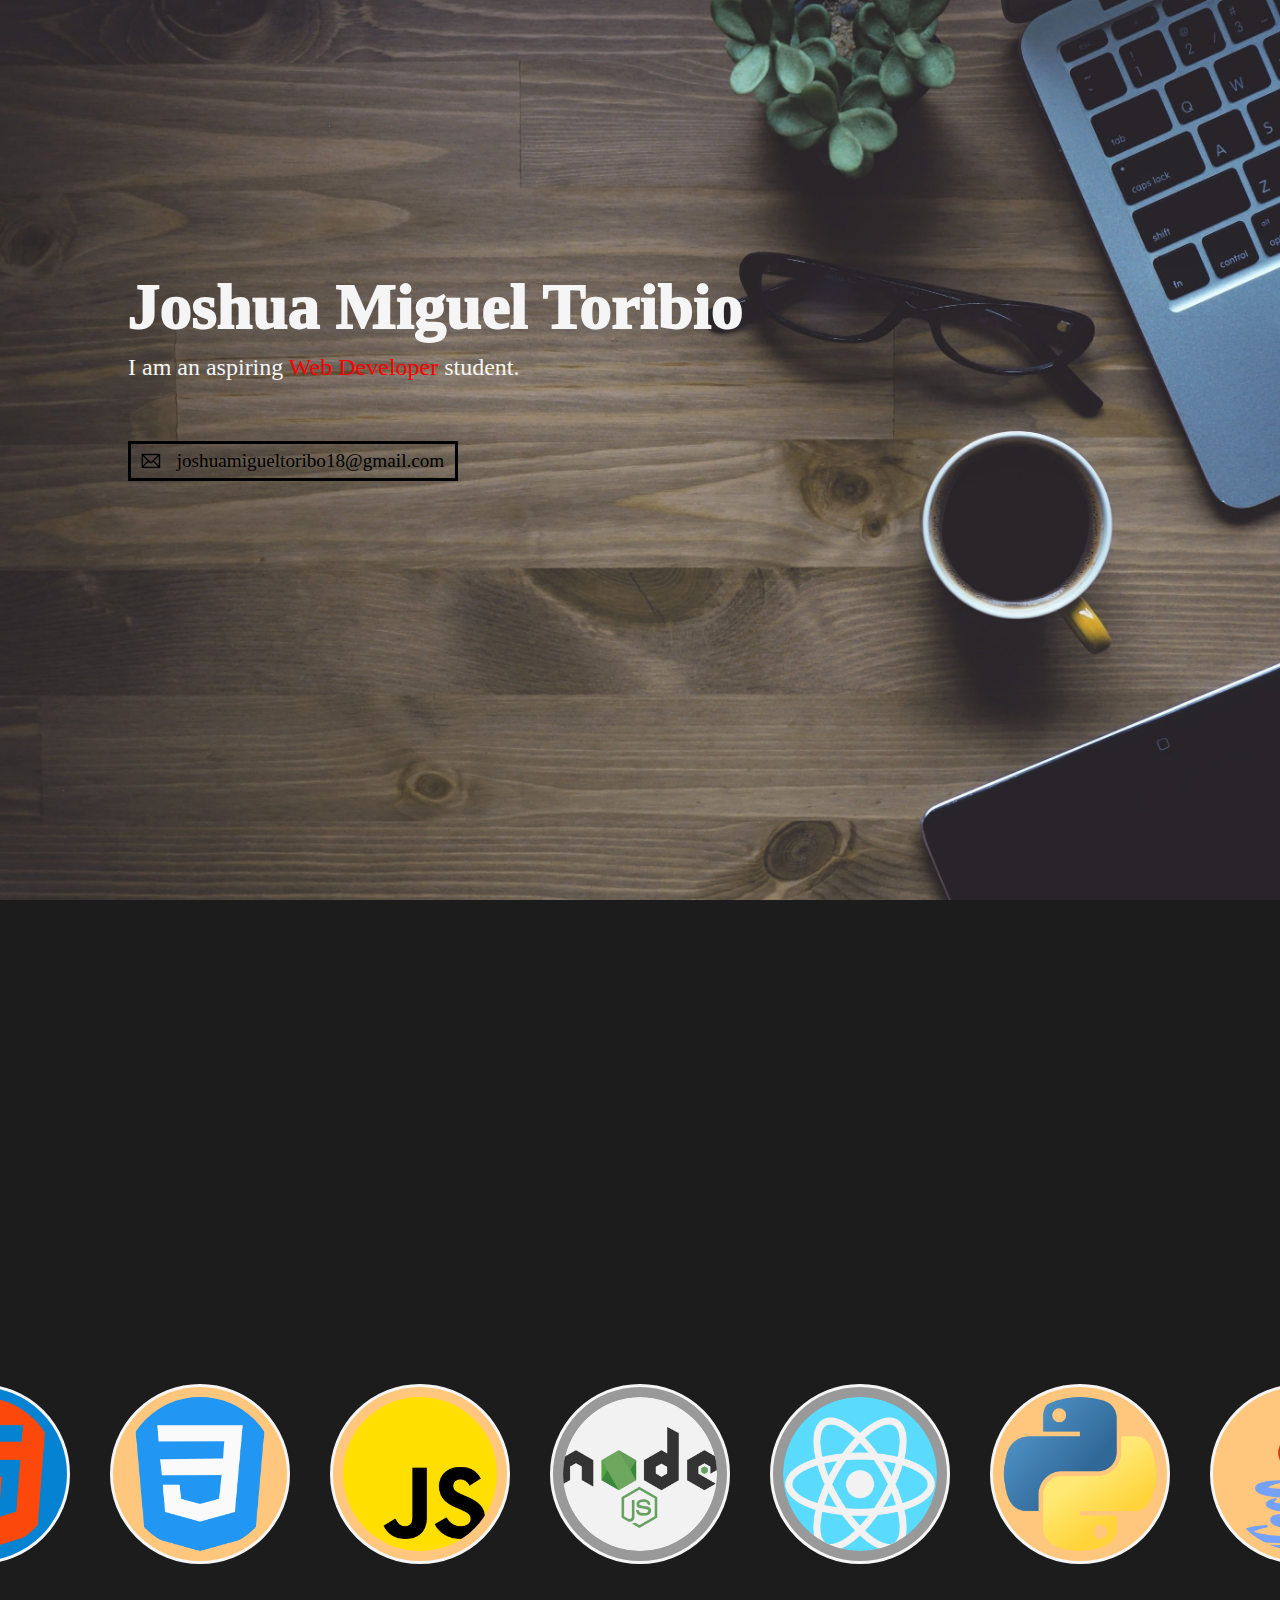
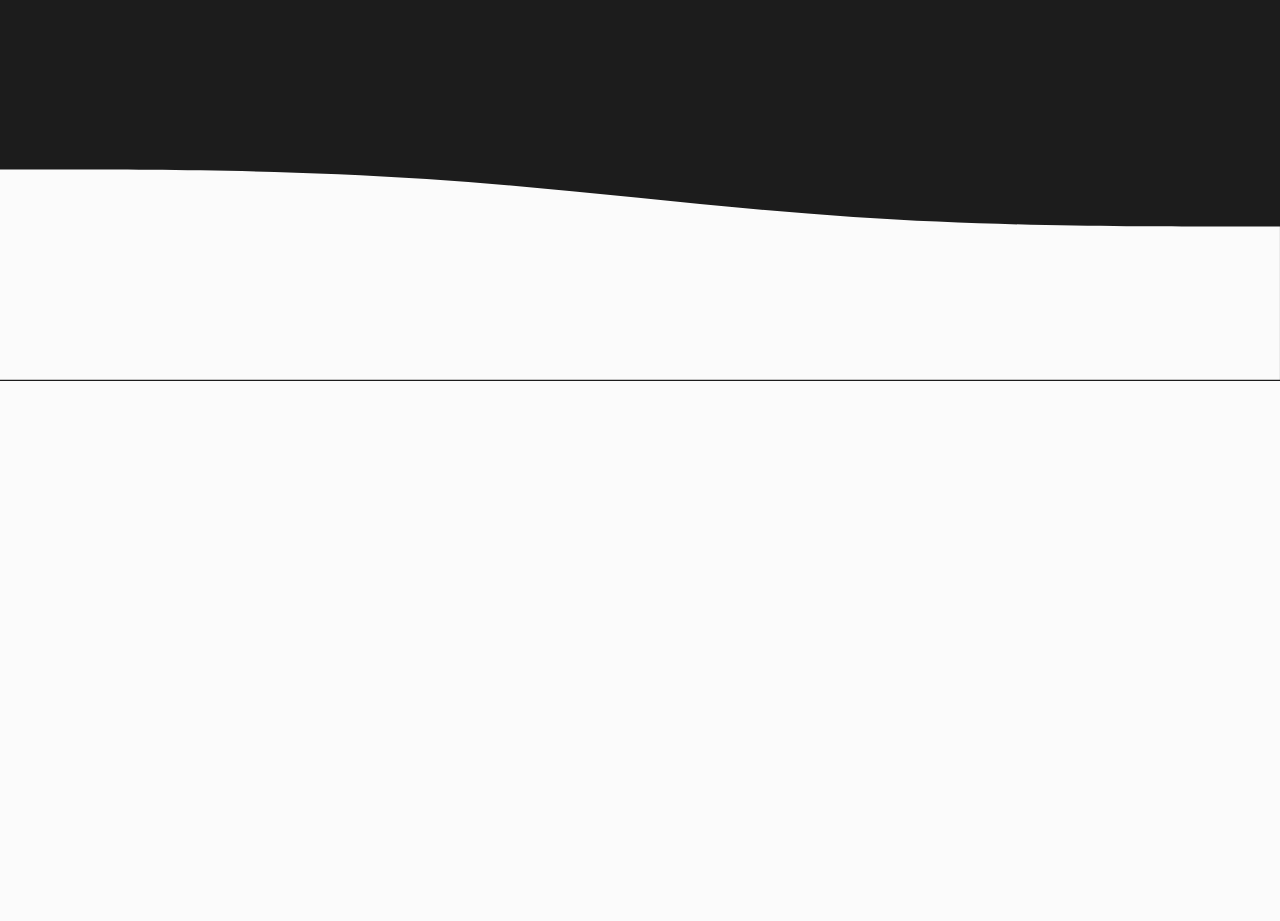
==== src/index.html @ 59a453fa "Initial commit" ====
<!DOCTYPE html>
<html lang="en">
<head>
    <meta charset="UTF-8">
    <meta http-equiv="X-UA-Compatible" content="IE=edge">
    <meta name="viewport" content="width=device-width, initial-scale=1.0">
    <link rel="stylesheet" href="style.css">
    
    <title>Porfotlio</title>
</head>
<body>
    <div class="hero">
        <div class="name">
            <h1>Joshua Miguel Toribio</h1>
            <p class="description"> I am an aspiring <span>Web Developer </span>student.</p>
            <div class="emailCon">
                <img class="emailLogo"src="/images/email-logo-png-1125.png" alt="email">
                <button class="email" onclick="copyEmail()"> joshuamigueltoribo18@gmail.com</button>
            </div>
            <h3>Copied</h3>
        </div>
    
        
    </div>
    <div class="skills">
        <div class="container">
                <div class="legend">
                    <div class="list">
                        <div class="Advance"></div>
                        <h1>Expert</h1>
                    </div>
                    <div class="list">
                        <div class="Intermediate"></div>
                        <h1>Intermediate</h1>
                    </div>
                    <div class="list">
                        <div class="Basic"></div>
                        <h1>Basic</h1>
                    </div>
                    <div class="list">
                        <div class="Entry"></div>
                        <h1>Entry</h1>
                    </div>

                    
                </div>
                

                </div>
                <h1 class="skill">SKILLS</h1>
                <div id="techs" class="techs">
                    <img id="img" class="html" src="/images/html-5.png" alt="">
                    <img id="img" class="css" src="/images/css-3.png" alt="">
                    <img id="img" class="js" src="/images/js.png" alt="">
                    <img id="img" class="node" src="/images/nodejs.png" alt="">
                    <img id="img" class="react" src="/images/react.png" alt="">
                    <img id="img" class="python" src="/images/python.png" alt="">
                    <img id="img" class="java" src="/images/java.png" alt="">
                </div>
        </div>
    </div>

    <div class="svg">
        <svg xmlns="http://www.w3.org/2000/svg" viewBox="0 0 1440 300">
            <path fill="#FBFBFB" fill-opacity="5" d="M0,64L80,64C160,64,320,64,480,74.7C640,85,800,107,960,117.3C1120,128,1280,128,1360,128L1440,128L1440,320L1360,320C1280,320,1120,320,960,320C800,320,640,320,480,320C320,320,160,320,80,320L0,320Z"></path>
        </svg>
    </div>
    
    <div class="about">
        <div class="container">
            <h1>About me</h1>
        <p>
            I'm a web developer with a passion for creating beautiful and functional websites. I'm currently working on my portfolio website. I'm looking for a job in the web development field.
            
                
        </p>
        <div class="sub-container">
            <img src="/images/273241157_686160079077895_9075650239046493357_n.jpg" alt="me">
            <div class="info">
                <h1>Web Developer / Backend Developer</h1>
                <p>I am a college student and aspiring Web Developer in the future. </p>
                <ul class="list1">
                    <li><strong>Birthday:</strong> November 13,2001</li>
                    <li><strong>Phone:</strong> +639393251299</li>
                    <li><strong>City:</strong> Lal-lo,Cagayan</li>
                    
                </ul>
                <ul class="list2">
                    <li><strong>Age:</strong> 20</li>
                    <li><strong>Degree:</strong> Computer Engineering(Ongoing)</li>
                    <li><strong>Email:</strong> joshuamigueltoribio18@gmail.com</li>
                </ul>
            </div>
        </div>
    </div>
      
    <script src="script.js"></script>
    
</body>
</html>
---- src/style.css ----
@import url('https://fonts.googleapis.com/css2?family=Libre+Baskerville&family=Raleway:ital,wght@1,900&family=Secular+One&display=swap');
* {
    padding: 0;
    margin: 0;
    box-sizing: border-box;
    font-family:'Poppins';
}
html {
    scroll-behavior: smooth;

}

body {
    background-color: #1c1c1c;
    
}

.hero {
    color: whitesmoke;
    padding: 0 10%;
    width: 100%;
    height: 100vh;
    background-color: #1c1c1c;
    background-image: url(/images/279547.jpg);
    background-size: cover;
    animation: 1s Intro3;
}

.name {
    position: relative;
    top: 30%;
    font-family: 'Raleway', sans-serif;
    animation: 1s Intro;
}
.name h1 {
    font-size: 4rem;
    margin-bottom: 10px;
    font-weight: 1000;
}
p {
    margin-bottom: 60px;
    font-size: 1.5rem;
}
span {
    color: red;
}
h3 {
    opacity: 0;
    transition: 1s all;
}

.social{
    
    position: relative;
    top: 20%;
    right: 30%;
    width: 100px;
    height: 100px;
    background-color: #1c1c1c;
    border-radius: 1000px;
    cursor: pointer;
}
.social img {
    position: absolute;
    transform: translate(-50%,-50%);
    width: 100px;
    height: 100px;
}
.email {
    font-size: larger;
    border-radius: 20px;
    width: 300px;
    height: 40px;
    background: transparent;
    border: none;
    padding-left: 15px;
    cursor: pointer;
}
.emailCon {
    width: 330px;
    height: 40px;
    background: none;
    cursor: pointer;
    display: flex;
    align-items: center;
    border: 3px solid black;
    padding: 10px;
}
.emailLogo {
    width: 20px;
    height: 20px;
}
.emailCon::after {
    content: "Copy";
    position: absolute;
    left: 28%;
    top: 78%;
    opacity: 0;
    transition: 500ms all;
}
.emailCon:hover::after {
    opacity: 1;

}
.skills {
    padding: 0 10%;
    color: whitesmoke;
    width: 100%;
    height: 90vh;
    background-color: #1c1c1c;
    opacity: 1;
    transition: 500ms all;
    position: relative;
    overflow: hidden;
}



.skills .container {
    background-color: #17181b;
    width: 300px;
    height: 310px;
    box-shadow: 5px 5px 5px black;    
    font-family: 'Gill Sans', 'Gill Sans MT', Calibri, 'Trebuchet MS', sans-serif;
    display: flex;
    flex-direction: column;
    align-items: center;
    position: relative;
    opacity: 0;
    top: 5%;
    transition: 1.2s;

}
.legend {
    margin-top: 12px;
}
.list h1{
    font-family: Verdana, Geneva, Tahoma, sans-serif;
    margin-left: 20px;
    font-size: 1.5rem;
    margin: auto;
    margin-left: 10px;
}
.list {
    display: flex;
    flex-direction: row;
    margin-bottom: 40px;
}

.list .Advance{
    
    width: 40px;
    height: 40px;
    border-radius: 50%;
    background-color: #86b049
}
.list .Intermediate{
    
    width: 40px;
    height: 40px;
    border-radius: 50%;
    background-color: #0583d2;
}
.list .Basic{
    
    width: 40px;
    height: 40px;
    border-radius: 50%;
    background-color: #ffc77d;
}
.list .Entry{
    
    width: 40px;
    height: 40px;
    border-radius: 50%;
    background-color: #999999;
}

.skills .skill {
    position: absolute;
    top: 20%;
    opacity: 0;
    font-size: 8rem;
    font-family: 'Secular One', sans-serif;
    letter-spacing: .5cm;
    transition: 1s all;
}
.techs {
    margin-top: 15%;
    display: flex;
    align-items: center;
    justify-content: center;
}
.techs img {
    width: 180px;
    height: 180px;
    padding: 10px;
    border: 3px solid whitesmoke;
    border-radius: 50%;
    margin: 20px;
    transform: rotate(0deg);
}

.techs img:hover {
    background-color: whitesmoke;
    border: 3px solid black;

}

.html {
    background-color: #0583d2;
}

.css {
    background-color: #ffc77d;
}
.js {
    background-color: #ffc77d;
}
.node {
    background-color: #999999;
}
.react {
    background-color: #999999;
}
.python {
    background-color: #ffc77d;
}
.java {
    background-color: #ffc77d;
}
.svg {
    width: 100%;
    transform: translateY(1%);
}
.about {
    position: relative;
    background-color: #FBFBFB;
    width: 100%;
    height: 60vh;
    color: black;
    display: flex;
    align-items: center;
    justify-content: center;
    padding: 0 10%;
}
.about img {
    width: 250px;
    height: 250px;
}
.about .container {
    background-color: #f5f5f5;
    color: black;
    position: absolute;
    top: -30%;
    display: flex;
    align-items: center;
    flex-direction: column;
    width: 1100px;
    height: 600px;
    font-size: 25px;
    padding: 30px;
    padding-top: 60px;
    opacity: 0;
    box-shadow:
        2.2px 2.3px 2.2px rgba(0, 0, 0, 0.053),
        5.2px 5.5px 5.3px rgba(0, 0, 0, 0.077),
        9.8px 10.4px 10px rgba(0, 0, 0, 0.095),
        17.4px 18.5px 17.9px rgba(0, 0, 0, 0.113),
        32.6px 34.7px 33.4px rgba(0, 0, 0, 0.137),
        78px 83px 80px rgba(0, 0, 0, 0.19);
    transition: 2s all ease-in-out;
}
.about .sub-container {
    margin-top: 30px;
    display: flex;
    align-items: center;
    justify-content: center;
}
.info {
    margin-left: 5%;
    display: grid;
    grid-template-columns: 300px 350px;
    grid-template-areas: 
        "header header"
        "header1 header1"
        "content content1"
        ;
}
.container h1 {
    font-family: "Open Sans", sans-serif;
    color: #728394;;
}
.container p {
    font-family: "Open Sans", sans-serif;
    font-size: 1.2rem;
    margin: 20px;
}
.info h1 {
    grid-area: header;
    font-size: 1.2em;
    color: #728394;
    font-family: 'Libre Baskerville', serif;
}
.info p {
    grid-area: header1;
    font-family: 'Libre Baskerville', serif;
    margin: 20px 0;
    font-style: italic;
}

.info .list1 {
    grid-area: content;
    font-family: 'Libre Baskerville', serif;

}
.info .list2 {
    grid-area: content1;    
    
}
.info .list1, .list2 li{
    list-style-type: none;
    font-size: 1.2rem;
    
}
.info .list1 li{
    margin: 20px 0;
    font-family: "Open Sans", sans-serif;
}
.info .list2 li{
    font-size: 1.2rem;
    margin: 20px 0;
    width:max-content;
    font-family: "Open Sans", sans-serif;
}
@keyframes Intro {
    from {
        left: -10%;
        opacity: 0;
    }
    to {
        left: 0;
        opacity: 1;
    }
}
@keyframes Intro2 {
    from {
        right: 0%;
        opacity: 0;
    }
    to {
        right: 10%;
        opacity: 1;
    }
}

@keyframes Intro3 {
    from {
        clip-path: polygon(47% 53%, 47% 53%, 47% 53%, 47% 52%, 46% 52%, 47% 52%);
    }
    to {
        clip-path: polygon(0 0, 45% 0, 100% 0, 100% 100%, 47% 100%, 0 100%);
    }
    
}

@keyframes rotate {
    0% {
        transform: rotate(90deg);
    }
    25% {
        transform: rotate(180deg);
    }
    50% {
        transform: rotate(270deg);
    }
    100% {
        transform: rotate(360deg);
    }
}
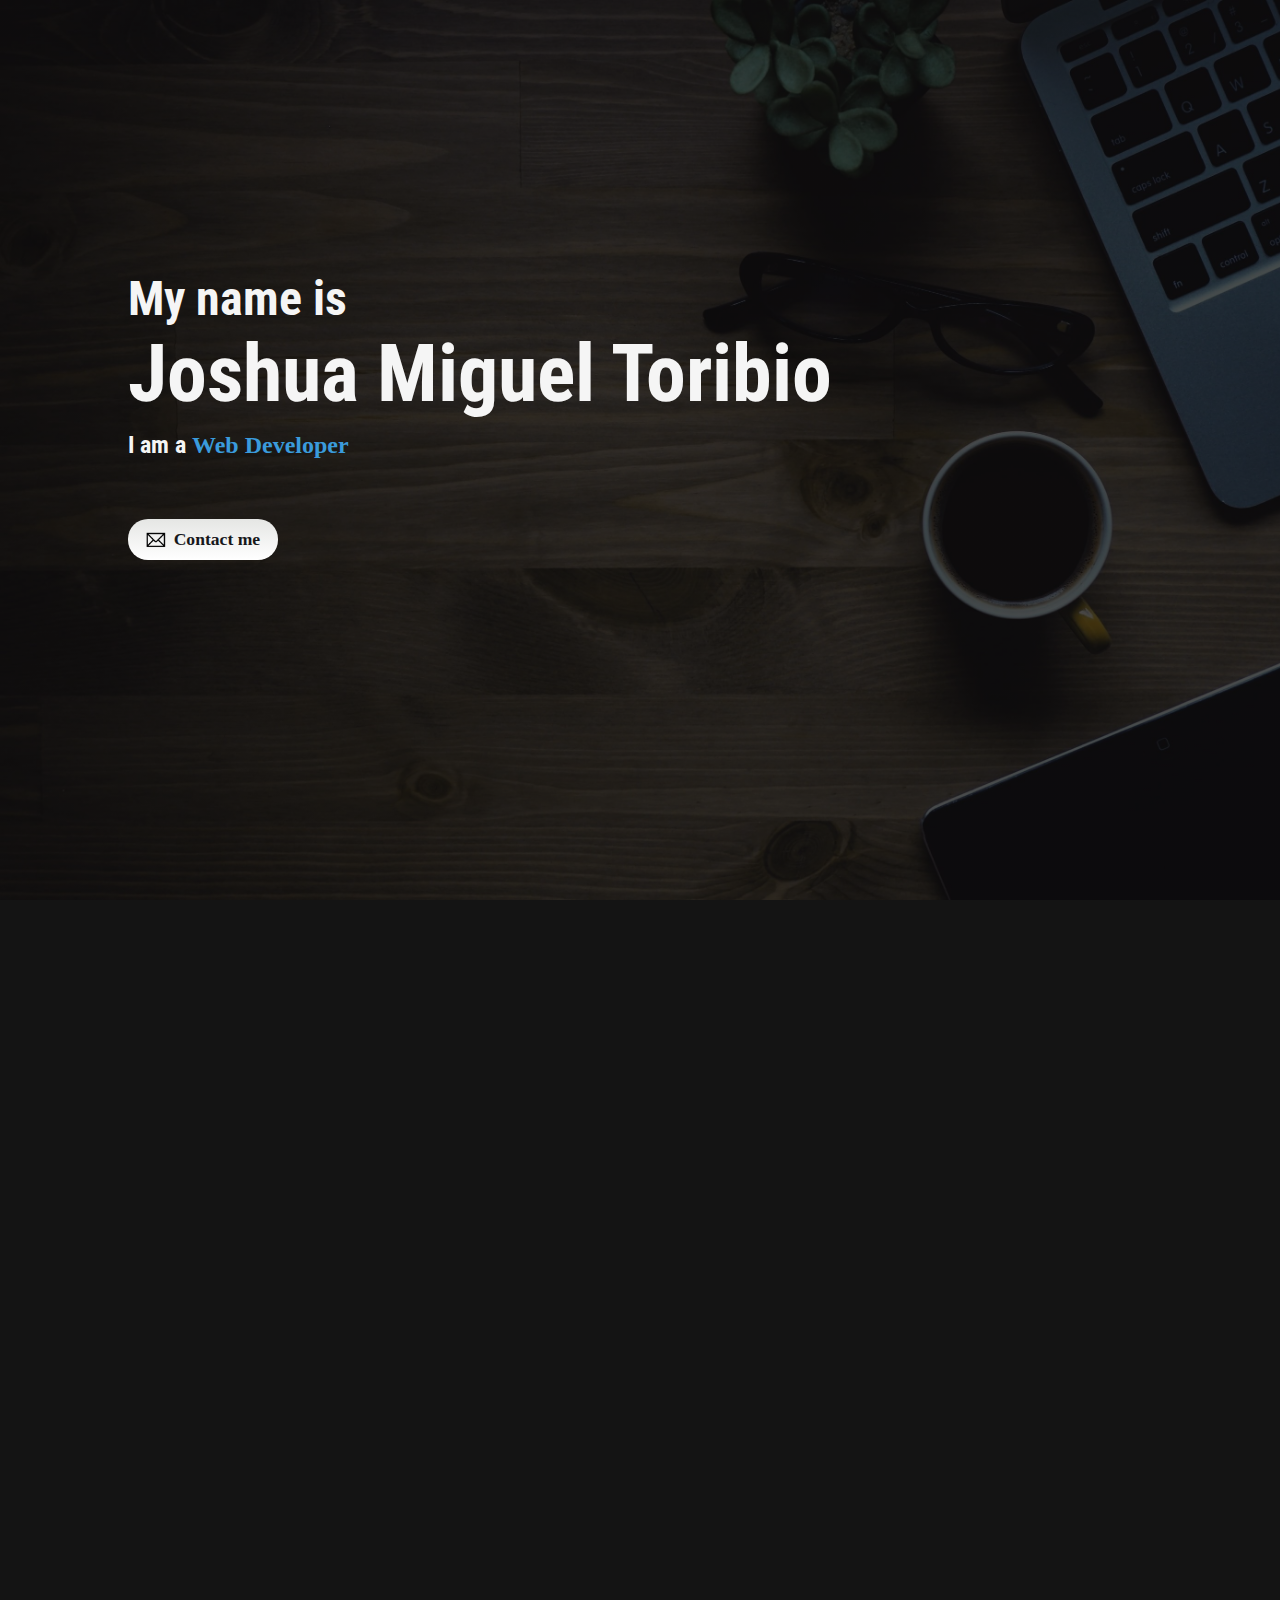
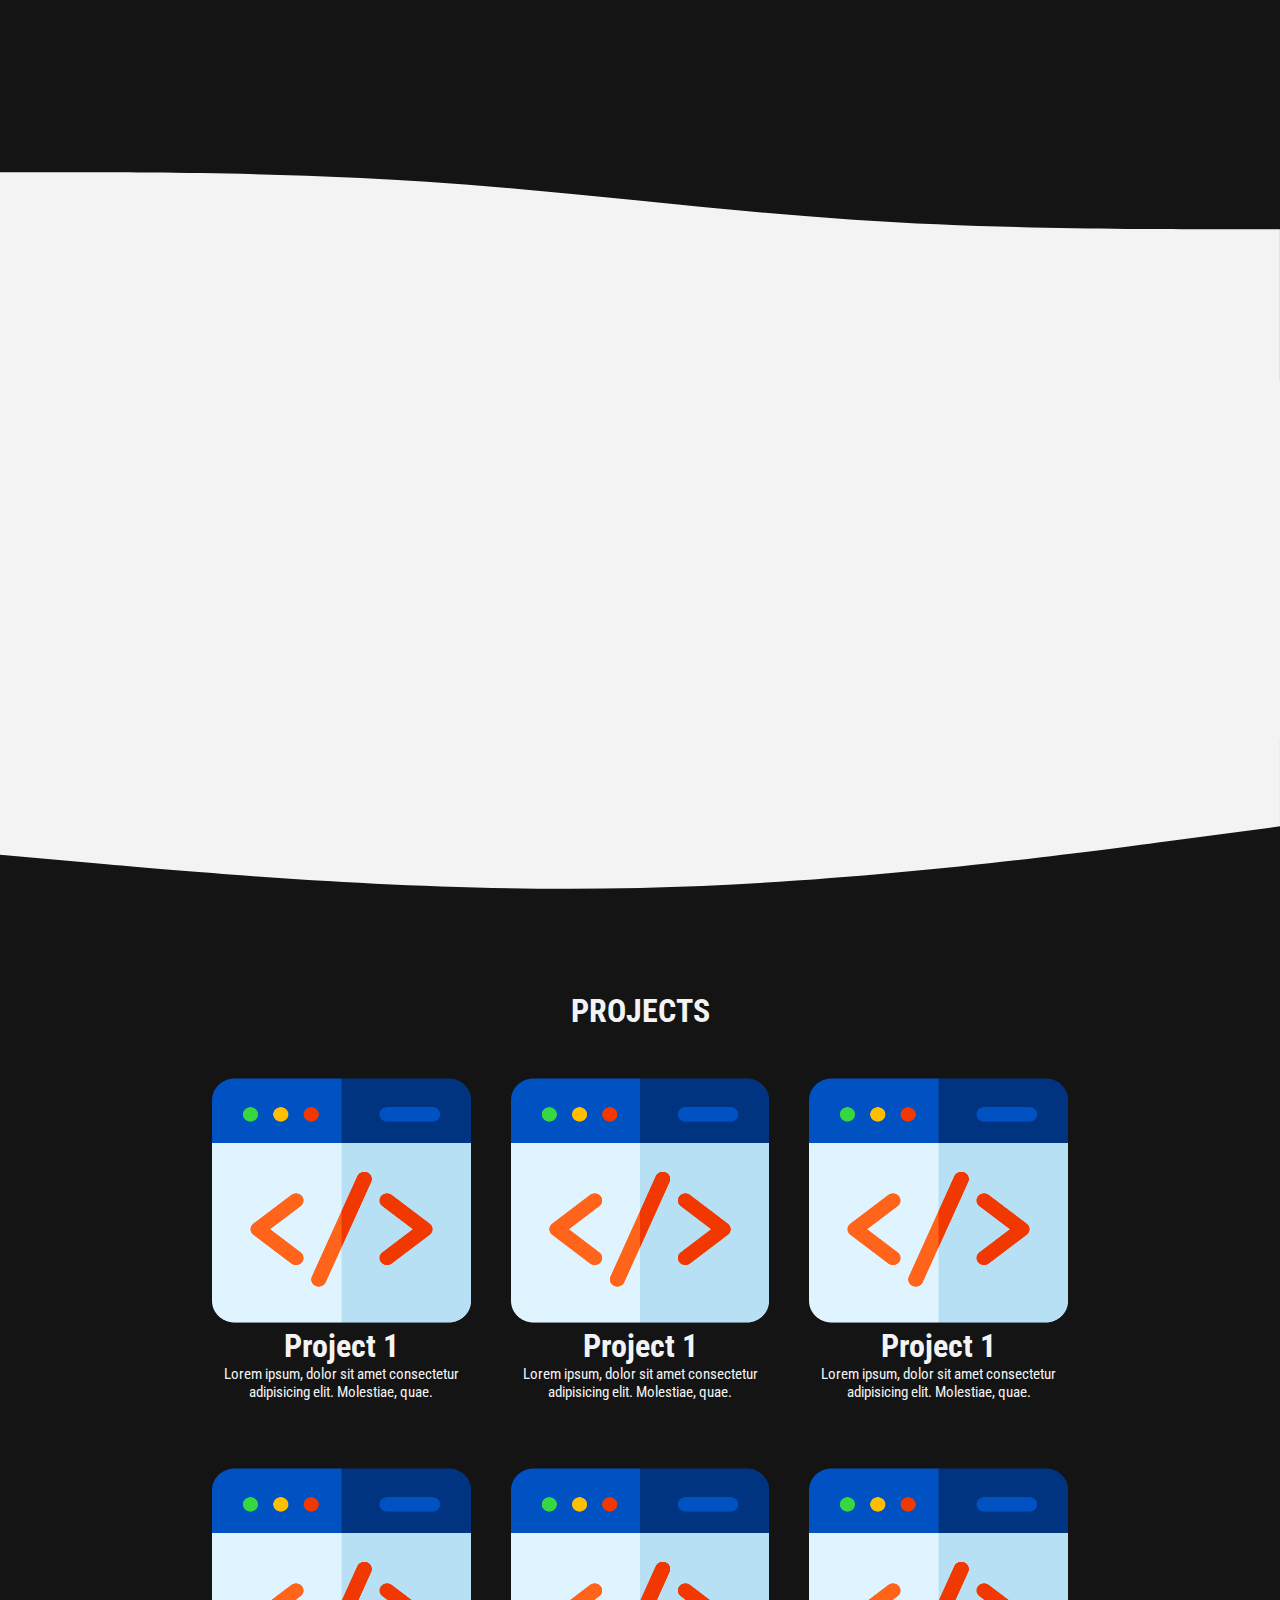
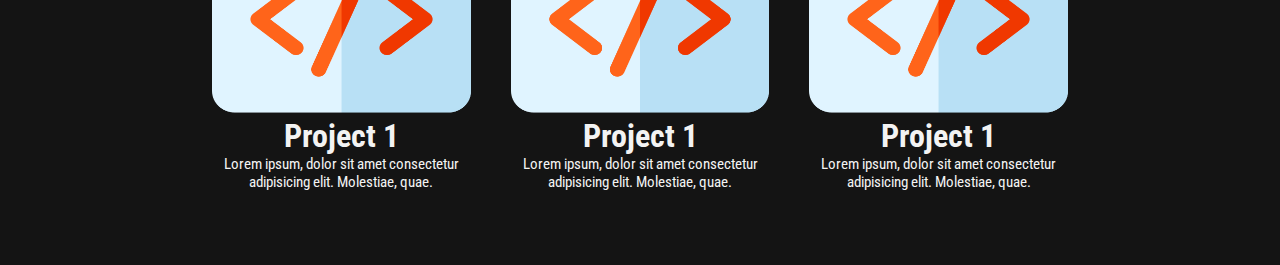
==== commit 603bc102: "update 1" ====
--- a/src/index.html
+++ b/src/index.html
@@ -6,24 +6,24 @@
     <meta name="viewport" content="width=device-width, initial-scale=1.0">
     <link rel="stylesheet" href="style.css">
     
-    <title>Porfotlio</title>
 </head>
 <body>
     <div class="hero">
-        <div class="name">
+        <div id="name" class="name">
+            <h2 id="name">My name is</h2>
             <h1>Joshua Miguel Toribio</h1>
-            <p class="description"> I am an aspiring <span>Web Developer </span>student.</p>
-            <div class="emailCon">
+            <p class="description"> I am a <span>Web Developer </span></p>
+            <div onclick="move()" class="emailCon">
                 <img class="emailLogo"src="/images/email-logo-png-1125.png" alt="email">
-                <button class="email" onclick="copyEmail()"> joshuamigueltoribo18@gmail.com</button>
+                <h3>Contact me</h3>                
             </div>
-            <h3>Copied</h3>
         </div>
     
         
     </div>
     <div class="skills">
-        <div class="container">
+        <!--
+            <div class="container">
                 <div class="legend">
                     <div class="list">
                         <div class="Advance"></div>
@@ -41,13 +41,35 @@
                         <div class="Entry"></div>
                         <h1>Entry</h1>
                     </div>
+                </div>
+        </div>
+            --> 
 
+
+                <h1 class="skill">Services & Technologies I use</h1>
+                <div id="services" class="service">
+                    <div class="service-hub">
+                        <img class="services" src="/images/coding.png" alt="">
+                        <h2>Web Development</h2>
+                        <p>I am here to create design and construct functional websites for you</p>    
+                    </div>
+                    <div class="service-hub">
+                        <img class="services" src="/images/coding (1).png" alt="">
+                        <h2>Backend Development</h2>
+                        <p>Lorem ipsum dolor sit amet, consectetur adipisicing elit. Ad, eius?
+                        </p>
+                    </div>
+                    <div class="service-hub">
+                        <img class="services" src="/images/web-development.png" alt="">
+                        <h2>Frontend Development</h2>
+                        <p>Lorem ipsum dolor sit amet, consectetur adipisicing elit. Ad, eius?
+                        </p>
+                    </div>
+                    
+                   
                     
                 </div>
-                
-
-                </div>
-                <h1 class="skill">SKILLS</h1>
+                    
                 <div id="techs" class="techs">
                     <img id="img" class="html" src="/images/html-5.png" alt="">
                     <img id="img" class="css" src="/images/css-3.png" alt="">
@@ -62,7 +84,7 @@
 
     <div class="svg">
         <svg xmlns="http://www.w3.org/2000/svg" viewBox="0 0 1440 300">
-            <path fill="#FBFBFB" fill-opacity="5" d="M0,64L80,64C160,64,320,64,480,74.7C640,85,800,107,960,117.3C1120,128,1280,128,1360,128L1440,128L1440,320L1360,320C1280,320,1120,320,960,320C800,320,640,320,480,320C320,320,160,320,80,320L0,320Z"></path>
+            <path fill="#f3f3f3" fill-opacity="5" d="M0,64L80,64C160,64,320,64,480,74.7C640,85,800,107,960,117.3C1120,128,1280,128,1360,128L1440,128L1440,320L1360,320C1280,320,1120,320,960,320C800,320,640,320,480,320C320,320,160,320,80,320L0,320Z"></path>
         </svg>
     </div>
     
@@ -77,24 +99,84 @@
         <div class="sub-container">
             <img src="/images/273241157_686160079077895_9075650239046493357_n.jpg" alt="me">
             <div class="info">
-                <h1>Web Developer / Backend Developer</h1>
-                <p>I am a college student and aspiring Web Developer in the future. </p>
+                <h1>Web Developer / Programmer</h1>
+            
                 <ul class="list1">
-                    <li><strong>Birthday:</strong> November 13,2001</li>
-                    <li><strong>Phone:</strong> +639393251299</li>
-                    <li><strong>City:</strong> Lal-lo,Cagayan</li>
+                    <li>Birthday: November 13,2001</li>
+                    <li>Phone: +639393251299</li>
+                    <li>City: Lal-lo,Cagayan</li>
                     
                 </ul>
                 <ul class="list2">
-                    <li><strong>Age:</strong> 20</li>
-                    <li><strong>Degree:</strong> Computer Engineering(Ongoing)</li>
-                    <li><strong>Email:</strong> joshuamigueltoribio18@gmail.com</li>
+                    <li>Age: 20</li>
+                    <li>Degree: Computer Engineering(Ongoing)</li>
+                    <li>Email: joshuamigueltoribio18@gmail.com</li>
                 </ul>
             </div>
         </div>
     </div>
-      
+    </div>
+    <div>
+        <svg xmlns="http://www.w3.org/2000/svg" viewBox="0 0 1440 320"><path fill="#f3f3f3" fill-opacity="1" d="M0,128L120,138.7C240,149,480,171,720,165.3C960,160,1200,128,1320,112L1440,96L1440,0L1320,0C1200,0,960,0,720,0C480,0,240,0,120,0L0,0Z"></path></svg>
+    </div>
+    <div class="projects">
+        <h1>PROJECTS</h1> 
+        <div class="container">
+            
+            <div class="sub1">
+                <div class="project">
+                    <div class="pro1">
+                        <img src="/images/web-development.png" alt="">
+                        <h1>Project 1</h1>
+                        <p>Lorem ipsum, dolor sit amet consectetur adipisicing elit. Molestiae, quae.</p>
+                    </div>
+                    
+                </div>
+                <div class="project">
+                    <div class="pro1">
+                        <img src="/images/web-development.png" alt="">
+                        <h1>Project 1</h1>
+                        <p>Lorem ipsum, dolor sit amet consectetur adipisicing elit. Molestiae, quae.</p>
+                    </div>
+                </div>
+                <div class="project">
+                    <div class="pro1">
+                        <img src="/images/web-development.png" alt="">
+                        <h1>Project 1</h1>
+                        <p>Lorem ipsum, dolor sit amet consectetur adipisicing elit. Molestiae, quae.</p>
+                    </div>
+                </div>
+            </div>
+            <div class="sub2">
+                <div class="project">
+                    <div class="pro1">
+                        <img src="/images/web-development.png" alt="">
+                        <h1>Project 1</h1>
+                        <p>Lorem ipsum, dolor sit amet consectetur adipisicing elit. Molestiae, quae.</p>
+                    </div>
+                </div>
+                <div class="project">
+                    <div class="pro1">
+                        <img src="/images/web-development.png" alt="">
+                        <h1>Project 1</h1>
+                        <p>Lorem ipsum, dolor sit amet consectetur adipisicing elit. Molestiae, quae.</p>
+                    </div>
+                </div>
+                <div class="project">
+                    <div class="pro1">
+                        <img src="/images/web-development.png" alt="">
+                        <h1>Project 1</h1>
+                        <p>Lorem ipsum, dolor sit amet consectetur adipisicing elit. Molestiae, quae.</p>
+                    </div>
+                </div>
+            </div>
+        </div> 
+        
+
+    </div>  
+    <script src="animation.js"></script>
     <script src="script.js"></script>
     
+
 </body>
 </html>--- a/src/style.css
+++ b/src/style.css
@@ -1,4 +1,4 @@
-@import url('https://fonts.googleapis.com/css2?family=Libre+Baskerville&family=Raleway:ital,wght@1,900&family=Secular+One&display=swap');
+@import url('https://fonts.googleapis.com/css2?family=Libre+Baskerville&family=PT+Sans:wght@700&family=Raleway:ital,wght@1,900&family=Roboto+Condensed&family=Secular+One&display=swap');
 * {
     padding: 0;
     margin: 0;
@@ -11,7 +11,7 @@
 }
 
 body {
-    background-color: #1c1c1c;
+    background-color: #141414;
     
 }
 
@@ -20,33 +20,38 @@
     padding: 0 10%;
     width: 100%;
     height: 100vh;
-    background-color: #1c1c1c;
-    background-image: url(/images/279547.jpg);
+    background: linear-gradient(rgba(0,0,0,0.7),rgba(0,0,0,0.7)), url(/images/279547.jpg);
     background-size: cover;
-    animation: 1s Intro3;
+    animation: 2s name1;
 }
 
 .name {
     position: relative;
     top: 30%;
-    font-family: 'Raleway', sans-serif;
-    animation: 1s Intro;
+    animation: 5s name1;
+    
 }
 .name h1 {
-    font-size: 4rem;
+    font-size: 5rem;
     margin-bottom: 10px;
-    font-weight: 1000;
-}
-p {
+    font-weight: bold;
+    font-family: 'Roboto Condensed', sans-serif;
+    animation: none;
+}
+.name h2 {
+    font-size: 3rem;
+    font-family: 'Roboto Condensed', sans-serif;
+}
+.name p {
+    font-weight: bold;
     margin-bottom: 60px;
     font-size: 1.5rem;
+    font-family: 'Roboto Condensed', sans-serif;
 }
 span {
-    color: red;
-}
-h3 {
-    opacity: 0;
-    transition: 1s all;
+    color: linear-gradient(#3a9bdc,#5579c6);
+    color: #3a9bdc;
+   
 }
 
 .social{
@@ -66,48 +71,53 @@
     width: 100px;
     height: 100px;
 }
-.email {
-    font-size: larger;
+.name h3 {
+    border: none;
+    font-family: 'Times New Roman', Times, serif;
+    font-size: 1.1rem;
+    background: none;
+    color: #17181b;
+    
+}
+.emailCon {
     border-radius: 20px;
-    width: 300px;
-    height: 40px;
-    background: transparent;
-    border: none;
-    padding-left: 15px;
+    display: flex;
+    justify-content: space-evenly;
+    align-items: center;
+    padding: 10px;
+    width: 150px;
+    background-image: linear-gradient(#E5E6E4, #FFFFFF);
+    transition: all .5s ease;
     cursor: pointer;
-}
-.emailCon {
-    width: 330px;
-    height: 40px;
-    background: none;
-    cursor: pointer;
-    display: flex;
-    align-items: center;
-    border: 3px solid black;
-    padding: 10px;
+    
 }
 .emailLogo {
     width: 20px;
     height: 20px;
 }
-.emailCon::after {
+.emailCon:hover{
+    background-image: none;
+    background-image: linear-gradient(#3a9bdc,#5579c6);
+    color: #f5f5f5;
+}
+.emailCon:hover > h3{
+
+    color: #f5f5f5;
+}
+/*.emailCon::after {
     content: "Copy";
     position: absolute;
     left: 28%;
     top: 78%;
     opacity: 0;
     transition: 500ms all;
-}
-.emailCon:hover::after {
-    opacity: 1;
-
-}
+}*/
 .skills {
     padding: 0 10%;
     color: whitesmoke;
     width: 100%;
     height: 90vh;
-    background-color: #1c1c1c;
+    background-color: #141414;
     opacity: 1;
     transition: 500ms all;
     position: relative;
@@ -146,7 +156,7 @@
     flex-direction: row;
     margin-bottom: 40px;
 }
-
+/*
 .list .Advance{
     
     width: 40px;
@@ -175,30 +185,74 @@
     border-radius: 50%;
     background-color: #999999;
 }
-
+*/
+.service {
+    margin-top: 5%;
+    display: flex;
+    justify-content: space-evenly;
+    align-items: center;
+}
+.service-hub {
+    display: flex;
+    justify-content: space-between;
+    align-items: center;
+    flex-direction: column;
+    margin: 0 3%;
+    transform: scale(.5);
+    transition: .5s all ease;
+}
+.service-hub p{
+    text-align: center;
+    font-family: 'Roboto Condensed', sans-serif;
+    margin-bottom: 60px;
+    font-size: 1.5rem;
+}
+.service-hub h2{
+    text-align: center;
+    font-family: 'Roboto Condensed', sans-serif;
+    
+}
+.service img {
+    margin-bottom: 20px;
+    padding: 10px;
+    width: 100px;
+    height: 100px;
+    border-radius: 10px;
+    border: 3px#E5E6E4 solid;
+    background-image: linear-gradient(#3a9bdc,#5579c6);
+}
 .skills .skill {
+    margin-top: 5%;
+    position: relative;
+    opacity: 0;
+    font-size: 4rem;
+    font-family: 'Roboto Condensed', sans-serif;
+    letter-spacing: .2cm;
+    transition: 1s all ease;
+}
+.techs {
+    margin-top: 5%;
+    display: flex;
+    align-items: center;
+    justify-content: center;
     position: absolute;
-    top: 20%;
+    left: -50%;
     opacity: 0;
-    font-size: 8rem;
-    font-family: 'Secular One', sans-serif;
-    letter-spacing: .5cm;
-    transition: 1s all;
-}
-.techs {
-    margin-top: 15%;
-    display: flex;
-    align-items: center;
-    justify-content: center;
+    transition: all 3s ease;
+
 }
 .techs img {
-    width: 180px;
-    height: 180px;
+    width: 150px;
+    height: 150px;
     padding: 10px;
     border: 3px solid whitesmoke;
     border-radius: 50%;
     margin: 20px;
     transform: rotate(0deg);
+    transition: .5s ease all;
+    transition: transform 2s ease ;
+    background-color: #E5E6E4;
+   
 }
 
 .techs img:hover {
@@ -207,7 +261,7 @@
 
 }
 
-.html {
+/*.html {
     background-color: #0583d2;
 }
 
@@ -228,16 +282,17 @@
 }
 .java {
     background-color: #ffc77d;
-}
+}*/
 .svg {
     width: 100%;
-    transform: translateY(1%);
-}
+    transform: translateY(2%);
+}
+
 .about {
     position: relative;
-    background-color: #FBFBFB;
-    width: 100%;
-    height: 60vh;
+    background-color: #f3f3f3;
+    width: 100%;
+    height: 40vh;
     color: black;
     display: flex;
     align-items: center;
@@ -249,69 +304,75 @@
     height: 250px;
 }
 .about .container {
-    background-color: #f5f5f5;
+    background-color: #f3f3f3;
     color: black;
     position: absolute;
     top: -30%;
     display: flex;
     align-items: center;
     flex-direction: column;
-    width: 1100px;
+    width: 1500px;
     height: 600px;
     font-size: 25px;
     padding: 30px;
     padding-top: 60px;
     opacity: 0;
-    box-shadow:
+    /*box-shadow:
         2.2px 2.3px 2.2px rgba(0, 0, 0, 0.053),
         5.2px 5.5px 5.3px rgba(0, 0, 0, 0.077),
         9.8px 10.4px 10px rgba(0, 0, 0, 0.095),
         17.4px 18.5px 17.9px rgba(0, 0, 0, 0.113),
         32.6px 34.7px 33.4px rgba(0, 0, 0, 0.137),
-        78px 83px 80px rgba(0, 0, 0, 0.19);
+        78px 83px 80px rgba(0, 0, 0, 0.19);*/
     transition: 2s all ease-in-out;
 }
 .about .sub-container {
+    width: 100%;
     margin-top: 30px;
     display: flex;
     align-items: center;
-    justify-content: center;
+    justify-content: space-evenly;
 }
 .info {
     margin-left: 5%;
     display: grid;
     grid-template-columns: 300px 350px;
+    row-gap: 25px;
     grid-template-areas: 
         "header header"
         "header1 header1"
         "content content1"
         ;
 }
-.container h1 {
-    font-family: "Open Sans", sans-serif;
-    color: #728394;;
-}
-.container p {
-    font-family: "Open Sans", sans-serif;
-    font-size: 1.2rem;
+.about .container h1 {
+    font-family: 'Roboto Condensed', sans-serif;
+    color: #5579c6;
+}
+.about .container p {
+    font-family: 'Roboto Condensed', sans-serif;
+    font-size: 1.3rem;
     margin: 20px;
+    text-align: center;
+    font-weight: bold;
 }
 .info h1 {
     grid-area: header;
     font-size: 1.2em;
-    color: #728394;
-    font-family: 'Libre Baskerville', serif;
+    color: #5579c6;
+    font-family: 'Roboto Condensed', sans-serif;
 }
 .info p {
     grid-area: header1;
-    font-family: 'Libre Baskerville', serif;
+    font-family: 'Roboto Condensed', sans-serif;
     margin: 20px 0;
-    font-style: italic;
+    
+    font-weight: bold;
 }
 
 .info .list1 {
+    
     grid-area: content;
-    font-family: 'Libre Baskerville', serif;
+    font-family: 'Roboto Condensed', sans-serif;
 
 }
 .info .list2 {
@@ -321,18 +382,85 @@
 .info .list1, .list2 li{
     list-style-type: none;
     font-size: 1.2rem;
+
     
 }
 .info .list1 li{
-    margin: 20px 0;
-    font-family: "Open Sans", sans-serif;
+    font-weight: bold;
+    margin: 30px 0;
+    font-family: 'Roboto Condensed', sans-serif;
 }
 .info .list2 li{
+    font-weight: bold;
     font-size: 1.2rem;
-    margin: 20px 0;
+    margin: 30px 0;
     width:max-content;
-    font-family: "Open Sans", sans-serif;
-}
+    font-family: 'Roboto Condensed', sans-serif;
+}
+
+
+.projects {
+    margin-top: -5%;
+    width: 100%;
+    height: 100vh;
+    display: flex;
+    align-items: center;
+    justify-content: space-evenly;
+    flex-direction: column;
+    color: #f3f3f3;
+    
+}
+
+.projects .container {
+    display: flex;
+    align-items: center;
+    justify-content: space-evenly;
+    flex-direction: column;
+    width: 70%;
+}
+.projects .container .sub1, .sub2{
+    width: 100%;
+    display: flex;
+    align-items: center;
+    justify-content: space-evenly;
+    flex-direction: row;
+}
+.projects .container img {
+    width: 100%;
+    height: 70%;
+}
+.projects .container .project {
+    display: flex;
+    align-items: center;
+    flex-direction: column;
+    margin: 20px 20px;
+    /*border: 1px solid white;*/
+    position: relative;
+}
+
+.projects h1, .projects p {
+    font-family: 'Roboto Condensed', sans-serif;
+    text-align: center;
+}
+.project {
+    width: 300px;
+    height: 350px;
+} 
+.projects p {
+    font-size: 15px;
+}
+.pro1 {
+    position: absolute;
+    width: 100%;
+    height: 100%;
+    transition: all .5s;
+
+}
+.pro1:hover {
+    transform: scale(1.1);
+}
+
+
 @keyframes Intro {
     from {
         left: -10%;
@@ -377,4 +505,15 @@
     100% {
         transform: rotate(360deg);
     }
+}
+
+@keyframes name1 {
+    from {
+        opacity: 0.5;
+        clip-path: polygon(0 0, 0 0, 0 100%, 0% 100%);
+    }
+    to {
+        opacity: 1  ;
+        clip-path: polygon(0 0, 100% 0, 100% 100%, 0 100%);
+    }
 }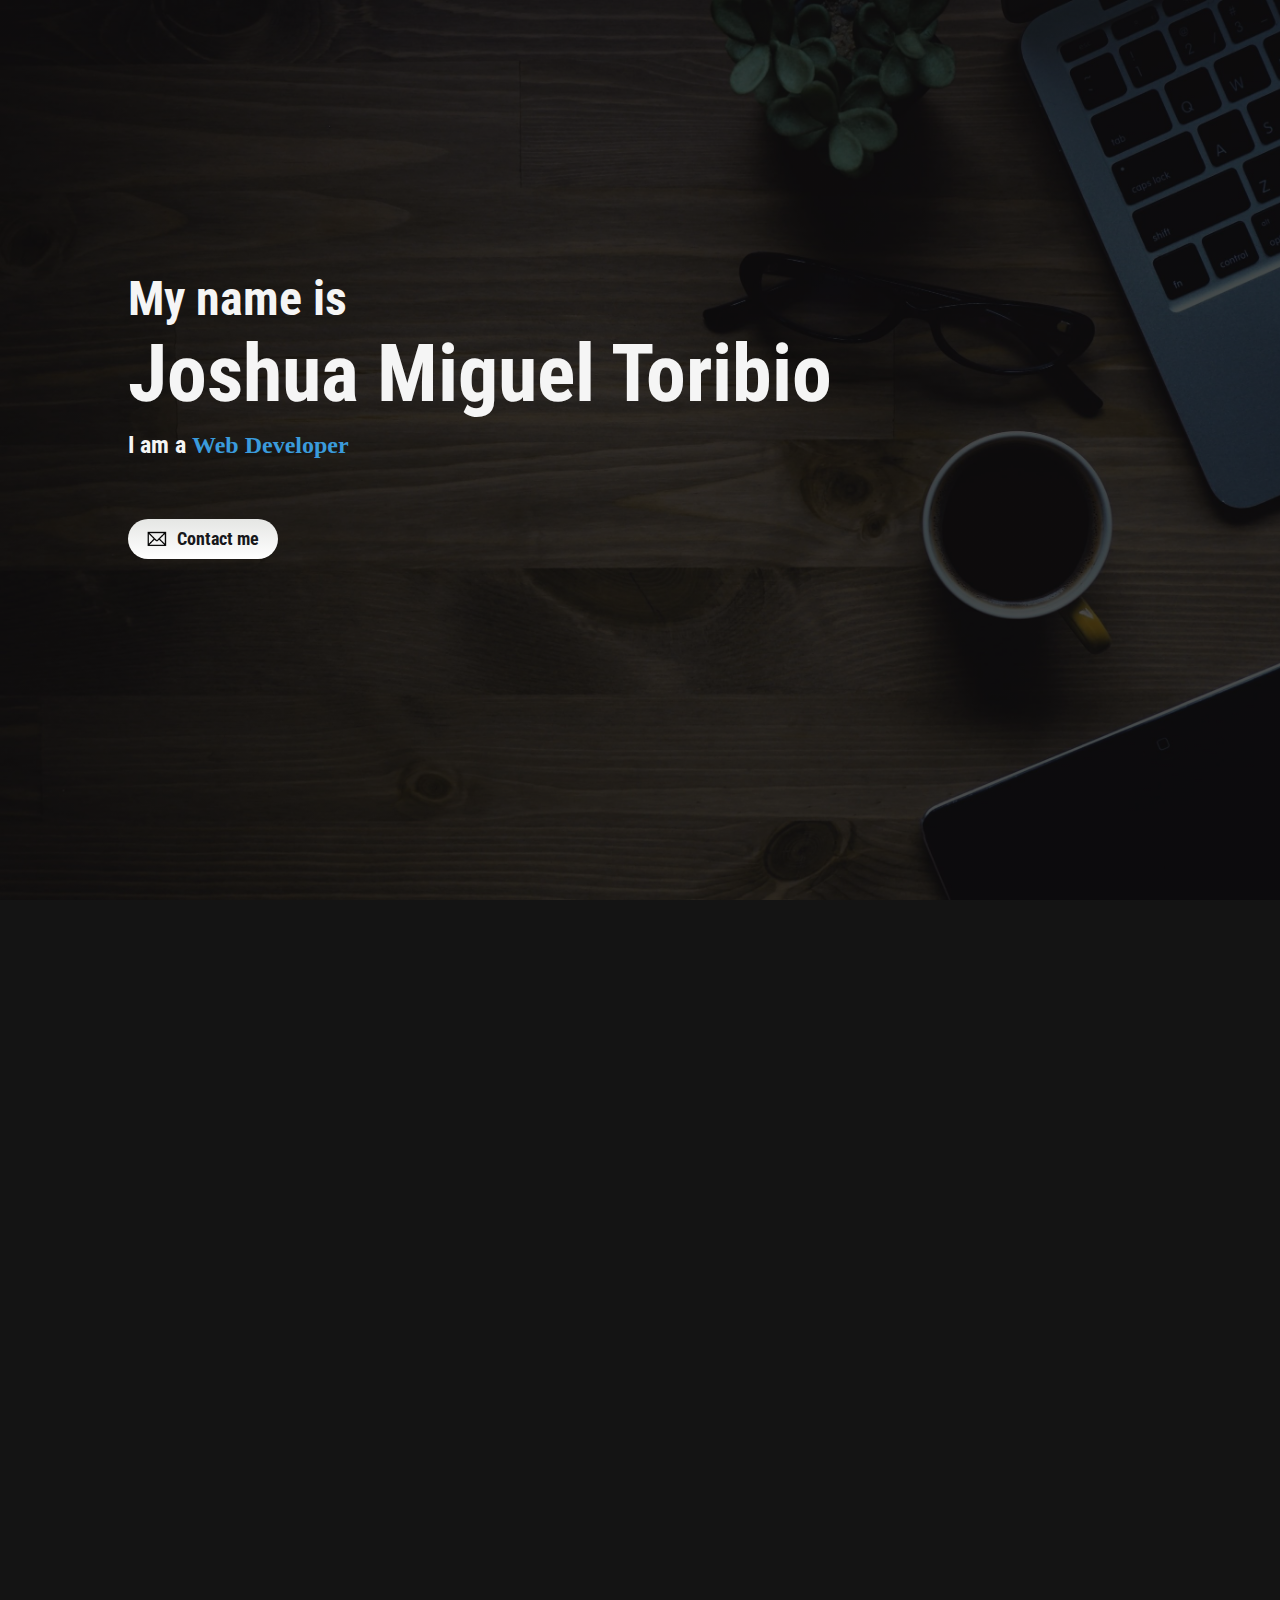
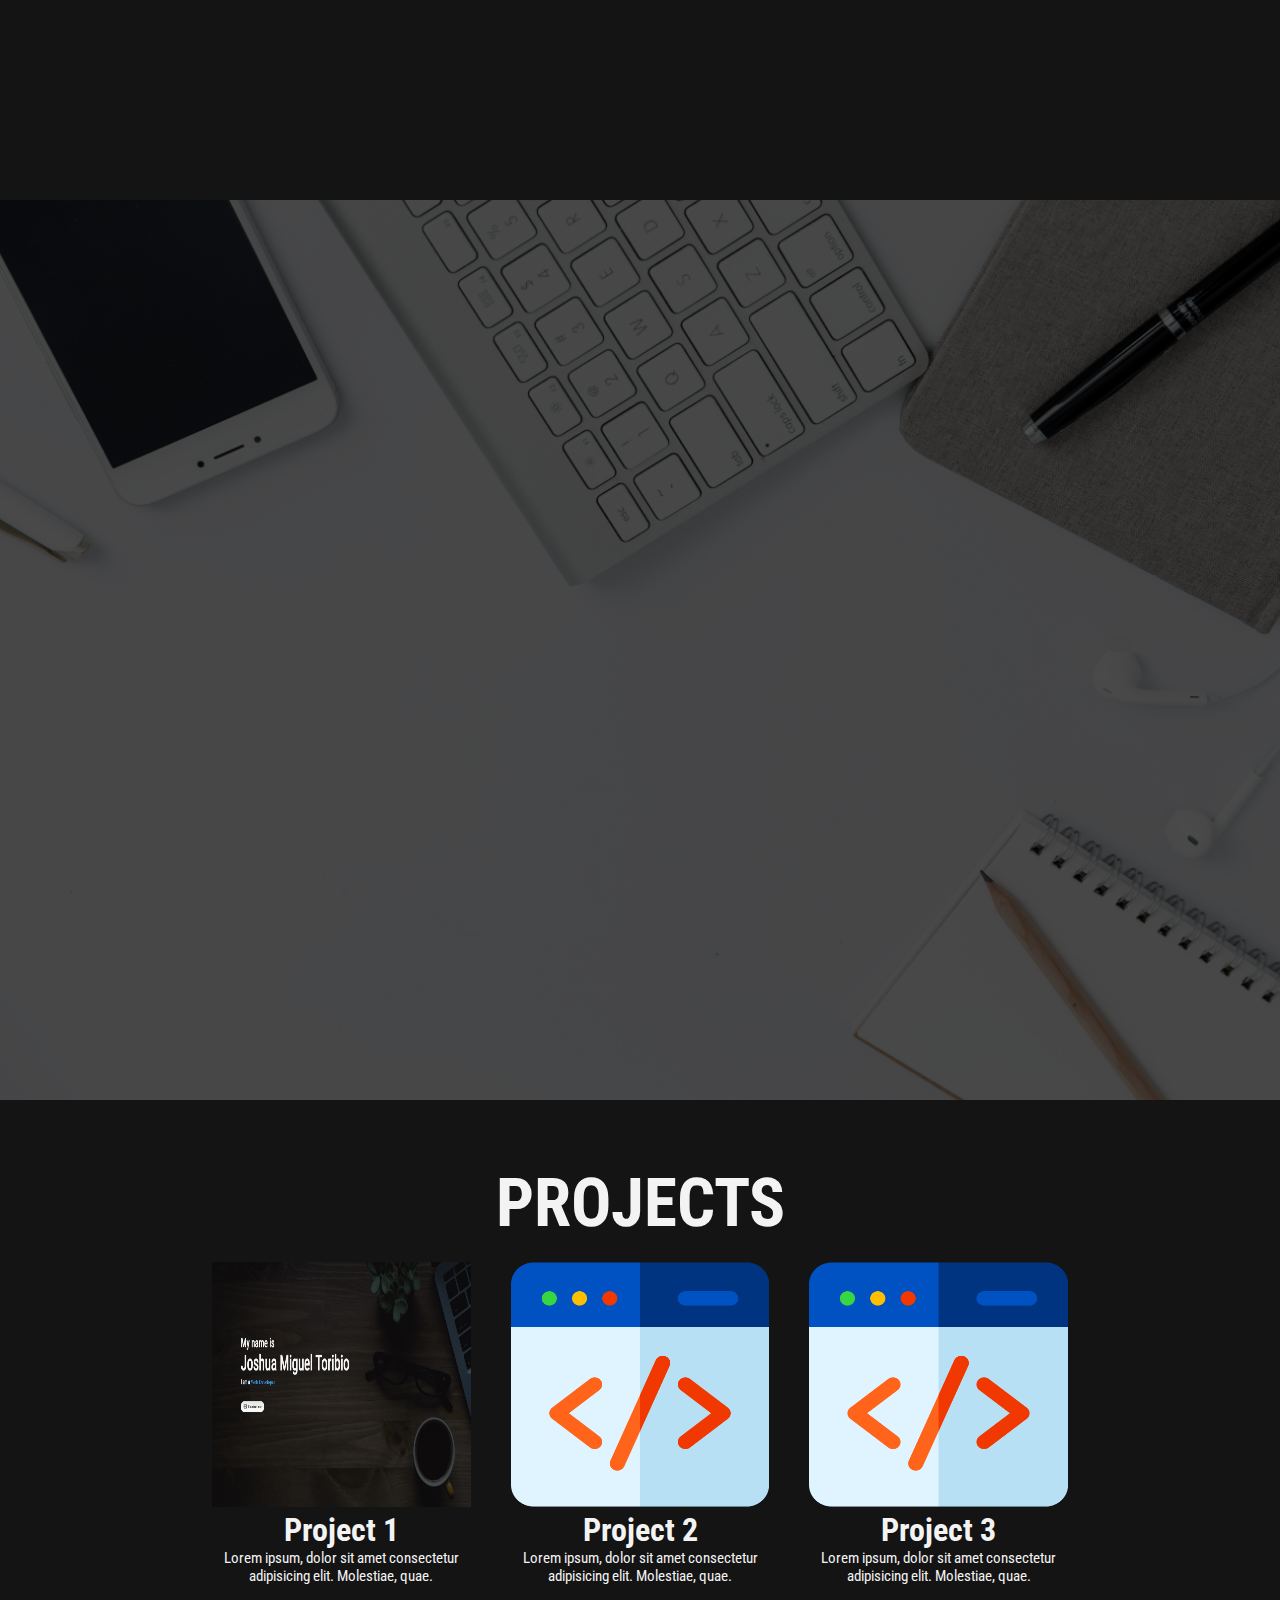
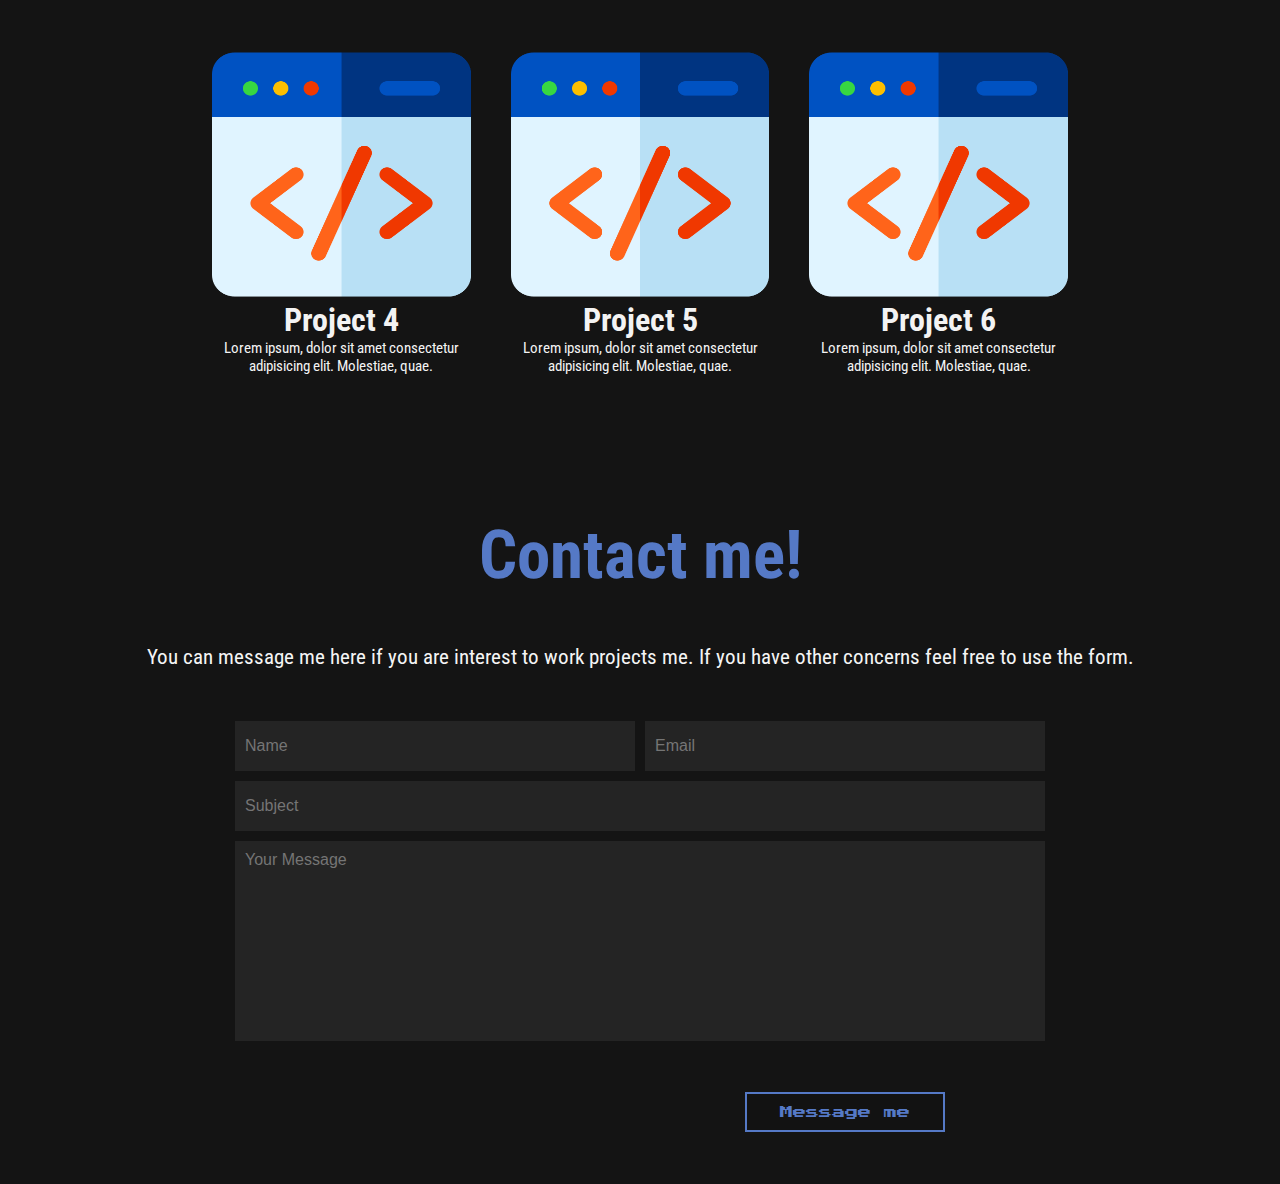
==== commit cc50c77b: "Update 2" ====
--- a/src/index.html
+++ b/src/index.html
@@ -8,6 +8,16 @@
     
 </head>
 <body>
+    <div class="overlay">
+        <div class="content">
+            <h1>
+                Test
+            </h1>
+            <p>
+                Lorem ipsum dolor sit amet consectetur adipisicing elit. Aperiam totam nam dolores suscipit vero fuga nostrum quo. Iure qui earum perferendis voluptas distinctio nam numquam sed placeat sit laborum, laudantium omnis similique iusto quibusdam tempore maiores quasi neque fugiat. Magnam neque minima blanditiis aliquid dolores similique architecto laudantium facilis veniam!
+            </p>
+        </div>
+    </div>
     <div class="hero">
         <div id="name" class="name">
             <h2 id="name">My name is</h2>
@@ -82,10 +92,10 @@
         </div>
     </div>
 
-    <div class="svg">
+   <!---- <div class="svg">
         <svg xmlns="http://www.w3.org/2000/svg" viewBox="0 0 1440 300">
             <path fill="#f3f3f3" fill-opacity="5" d="M0,64L80,64C160,64,320,64,480,74.7C640,85,800,107,960,117.3C1120,128,1280,128,1360,128L1440,128L1440,320L1360,320C1280,320,1120,320,960,320C800,320,640,320,480,320C320,320,160,320,80,320L0,320Z"></path>
-        </svg>
+        </svg> -->
     </div>
     
     <div class="about">
@@ -116,17 +126,21 @@
         </div>
     </div>
     </div>
-    <div>
+<!--<div>
         <svg xmlns="http://www.w3.org/2000/svg" viewBox="0 0 1440 320"><path fill="#f3f3f3" fill-opacity="1" d="M0,128L120,138.7C240,149,480,171,720,165.3C960,160,1200,128,1320,112L1440,96L1440,0L1320,0C1200,0,960,0,720,0C480,0,240,0,120,0L0,0Z"></path></svg>
-    </div>
+    </div> -->
     <div class="projects">
-        <h1>PROJECTS</h1> 
+        <h1 class="proh1">PROJECTS</h1> 
         <div class="container">
             
             <div class="sub1">
                 <div class="project">
                     <div class="pro1">
-                        <img src="/images/web-development.png" alt="">
+                        <div class="link">
+                            <a href="#"><img src="/images/link.png" alt=""></a>
+                            <img src="/images/open.png" alt="">
+                        </div>
+                        <img src="/images/Screenshot 2022-07-12 123803.png" alt="">
                         <h1>Project 1</h1>
                         <p>Lorem ipsum, dolor sit amet consectetur adipisicing elit. Molestiae, quae.</p>
                     </div>
@@ -134,15 +148,23 @@
                 </div>
                 <div class="project">
                     <div class="pro1">
-                        <img src="/images/web-development.png" alt="">
-                        <h1>Project 1</h1>
-                        <p>Lorem ipsum, dolor sit amet consectetur adipisicing elit. Molestiae, quae.</p>
-                    </div>
-                </div>
-                <div class="project">
-                    <div class="pro1">
-                        <img src="/images/web-development.png" alt="">
-                        <h1>Project 1</h1>
+                        <div class="link">
+                            <a href="#"><img src="/images/link.png" alt=""></a>
+                            <img src="/images/open.png" alt="">
+                        </div>
+                        <img src="/images/web-development.png" alt="">
+                        <h1>Project 2</h1>
+                        <p>Lorem ipsum, dolor sit amet consectetur adipisicing elit. Molestiae, quae.</p>
+                    </div>
+                </div>
+                <div class="project">
+                    <div class="pro1">
+                        <div class="link">
+                            <a href="#"><img src="/images/link.png" alt=""></a>
+                            <img src="/images/open.png" alt="">
+                        </div>
+                        <img src="/images/web-development.png" alt="">
+                        <h1>Project 3</h1>
                         <p>Lorem ipsum, dolor sit amet consectetur adipisicing elit. Molestiae, quae.</p>
                     </div>
                 </div>
@@ -150,30 +172,56 @@
             <div class="sub2">
                 <div class="project">
                     <div class="pro1">
-                        <img src="/images/web-development.png" alt="">
-                        <h1>Project 1</h1>
-                        <p>Lorem ipsum, dolor sit amet consectetur adipisicing elit. Molestiae, quae.</p>
-                    </div>
-                </div>
-                <div class="project">
-                    <div class="pro1">
-                        <img src="/images/web-development.png" alt="">
-                        <h1>Project 1</h1>
-                        <p>Lorem ipsum, dolor sit amet consectetur adipisicing elit. Molestiae, quae.</p>
-                    </div>
-                </div>
-                <div class="project">
-                    <div class="pro1">
-                        <img src="/images/web-development.png" alt="">
-                        <h1>Project 1</h1>
+                        <div class="link">
+                            <a href="#"><img src="/images/link.png" alt=""></a>
+                            <img src="/images/open.png" alt="">
+                        </div>
+                        <img src="/images/web-development.png" alt="">
+                        <h1>Project 4</h1>
+                        <p>Lorem ipsum, dolor sit amet consectetur adipisicing elit. Molestiae, quae.</p>
+                    </div>
+                </div>
+                <div class="project">
+                    <div class="pro1">
+                        <div class="link">
+                            <a href="#"><img src="/images/link.png" alt=""></a>
+                            <img src="/images/open.png" alt="">
+                        </div>
+                        <img src="/images/web-development.png" alt="">
+                        <h1>Project 5</h1>
+                        <p>Lorem ipsum, dolor sit amet consectetur adipisicing elit. Molestiae, quae.</p>
+                    </div>
+                </div>
+                <div class="project">
+                    <div class="pro1">
+                        <div class="link">
+                            <a href="#"><img src="/images/link.png" alt=""></a>
+                            <img src="/images/open.png" alt="">
+                        </div>
+                        <img src="/images/web-development.png" alt="">
+                        <h1>Project 6</h1>
                         <p>Lorem ipsum, dolor sit amet consectetur adipisicing elit. Molestiae, quae.</p>
                     </div>
                 </div>
             </div>
         </div> 
         
-
-    </div>  
+        
+    </div> 
+    <div class="contact">
+        
+        <div class="contact-container">
+            <h1>Contact me!</h1>
+            <p>You can message me here if you are interest to work projects me. If you have other concerns feel free to use the form. </p>
+            <form action="submit" class="form-container">
+                <input type="text" placeholder="Name" id="name">
+                <input type="email" placeholder="Email" id="email">
+                <input type="text" placeholder="Subject" id="subject">
+                <textarea type="text" placeholder="Your Message" id="message"></textarea>    
+            </form>
+            <button id="messageme">Message me</button>
+        </div>
+    </div> 
     <script src="animation.js"></script>
     <script src="script.js"></script>
     
--- a/src/style.css
+++ b/src/style.css
@@ -1,4 +1,4 @@
-@import url('https://fonts.googleapis.com/css2?family=Libre+Baskerville&family=PT+Sans:wght@700&family=Raleway:ital,wght@1,900&family=Roboto+Condensed&family=Secular+One&display=swap');
+@import url('https://fonts.googleapis.com/css2?family=Libre+Baskerville&family=PT+Sans&family=Press+Start+2P&family=Raleway:ital,wght@1,900&family=Roboto+Condensed&family=Secular+One&display=swap');
 * {
     padding: 0;
     margin: 0;
@@ -73,7 +73,7 @@
 }
 .name h3 {
     border: none;
-    font-family: 'Times New Roman', Times, serif;
+    font-family: 'Roboto Condensed', sans-serif;
     font-size: 1.1rem;
     background: none;
     color: #17181b;
@@ -116,7 +116,7 @@
     padding: 0 10%;
     color: whitesmoke;
     width: 100%;
-    height: 90vh;
+    height: 100vh;
     background-color: #141414;
     opacity: 1;
     transition: 500ms all;
@@ -290,9 +290,10 @@
 
 .about {
     position: relative;
-    background-color: #f3f3f3;
-    width: 100%;
-    height: 40vh;
+    background: linear-gradient(rgba(0,0,0,0.7),rgba(0,0,0,0.7)), url(/images/pexels-pixabay-373076.jpg);
+    background-size: cover;
+    width: 100%;
+    height: 100vh;
     color: black;
     display: flex;
     align-items: center;
@@ -304,10 +305,8 @@
     height: 250px;
 }
 .about .container {
-    background-color: #f3f3f3;
-    color: black;
+    color: white;
     position: absolute;
-    top: -30%;
     display: flex;
     align-items: center;
     flex-direction: column;
@@ -400,7 +399,6 @@
 
 
 .projects {
-    margin-top: -5%;
     width: 100%;
     height: 100vh;
     display: flex;
@@ -408,10 +406,12 @@
     justify-content: space-evenly;
     flex-direction: column;
     color: #f3f3f3;
+    padding-top: 5%;
     
 }
 
 .projects .container {
+
     display: flex;
     align-items: center;
     justify-content: space-evenly;
@@ -425,10 +425,32 @@
     justify-content: space-evenly;
     flex-direction: row;
 }
+
 .projects .container img {
     width: 100%;
     height: 70%;
 }
+.projects .container .link img {
+    width: 30px;
+    height: 30px;
+}
+.link {
+    width: 100%;
+    position: absolute;
+    z-index: 2;
+    top: 0;
+    left: 0;
+    display: none;
+    align-items: center;
+    justify-content: space-evenly;
+    background-color: rgba(255, 255, 255,.7);
+    height: 70%;
+    
+}
+.pro1:hover > .link{
+    display: flex;
+}
+
 .projects .container .project {
     display: flex;
     align-items: center;
@@ -438,9 +460,16 @@
     position: relative;
 }
 
+
 .projects h1, .projects p {
     font-family: 'Roboto Condensed', sans-serif;
     text-align: center;
+}
+.proh1 {
+    font-size: 4.2rem;
+}
+.projects .link h1 {
+    font-size: 2.1rem;
 }
 .project {
     width: 300px;
@@ -454,13 +483,126 @@
     width: 100%;
     height: 100%;
     transition: all .5s;
+    border-radius: 25px;
 
 }
 .pro1:hover {
     transform: scale(1.1);
-}
-
-
+    background-image: linear-gradient(rgba(255,255,255,.1), rgba(255,255,255,.1));
+    
+}
+
+.overlay {
+    width: 100%;
+    height: 100%;
+    display: none;
+    position: fixed;
+    top: 0;
+    left: 0;
+}
+
+.contact {
+    width: 100%;
+    height: 80vh;
+}
+
+.form-container {
+    display: grid;
+    grid-template-columns: 400px 400px;
+    grid-template-rows: 50px 50px;
+    column-gap: 10px;
+    row-gap: 10px;
+    grid-template-areas: 
+        "name email"
+        "subject subject"
+        "message message"
+        ;
+}
+.contact-container {
+    display: flex;
+    flex-direction: column;
+    align-items: center;
+    justify-content: space-evenly;
+    height: 100%;
+    color: #1c1c1c;
+    color: #f5f5f5;
+    font-family: 'Roboto Condensed', sans-serif;
+    margin-top: 5%;
+}
+.contact h1, .contact p{
+    font-family: 'Roboto Condensed', sans-serif;
+}
+
+.contact h1{
+    font-size: 4.2rem;
+    color: #5579c6;
+    font-weight: bold;
+}
+.contact p{
+    font-size: 1.3rem;
+}
+
+.contact #name {
+    grid-area: name;
+    border: none;
+    outline:none;
+    padding: 10px;
+    color: #FFFFFF;
+    background-color: #242424;
+    font-family: Arial, Helvetica, sans-serif;
+    font-size: 1rem;
+}
+
+#email {
+    grid-area: email;
+    border: none;
+    outline:none;
+    padding: 10px;
+    color: #FFFFFF;
+    background-color: #242424;
+    font-family: Arial, Helvetica, sans-serif;
+    font-size: 1rem;
+}
+#subject {
+    grid-area: subject;
+    border: none;
+    outline:none;
+    padding: 10px;
+    color: #FFFFFF;
+    background-color: #242424;
+    font-family: Arial, Helvetica, sans-serif;
+    font-size: 1rem;
+}
+
+#message {
+    grid-area: message;
+    resize: none;
+    height: 200px;
+    border: none;
+    outline:none;
+    padding: 10px;
+    color: #FFFFFF;
+    background-color: #242424;
+    font-family: Arial, Helvetica, sans-serif;
+    font-size: 1rem;
+}
+#messageme {
+    color: white;
+    width: 200px;
+    height: 40px;
+    font-family: Arial, Helvetica, sans-serif;
+    color: #5579c6;
+    border: 2px solid#5579c6;
+    font-family: 'Press Start 2P', cursive;
+    margin-left: 32%;
+    cursor: pointer;
+    transition: .5s ease;
+    background: linear-gradient(rgba(0,0,0,.1), rgba(0,0,0,.1));
+}
+
+#messageme:hover {
+    transform: scale(1.1);
+}
 @keyframes Intro {
     from {
         left: -10%;
